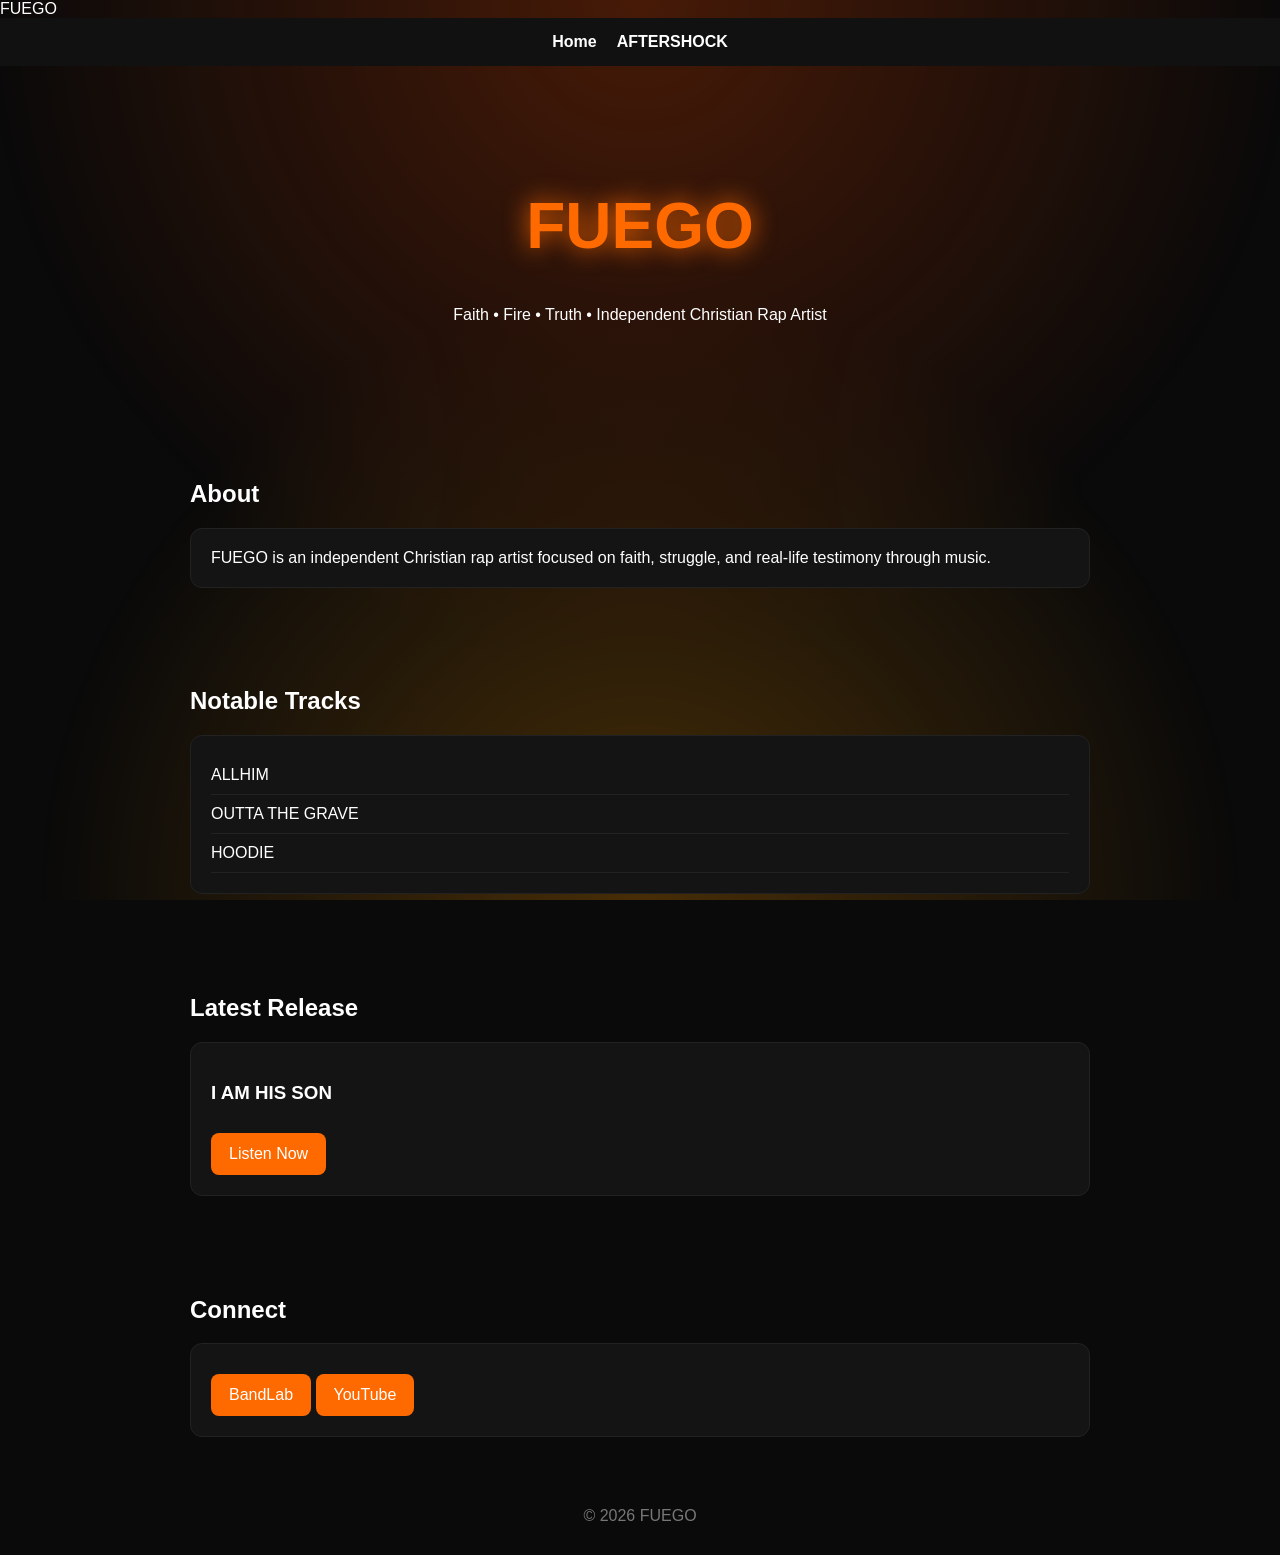
==== index.html @ 1879ee82 "Update index.html" ====
<!DOCTYPE html>
<html>
<head>
<title>FUEGO</title>
<link rel="stylesheet" href="style.css">
</head>
<script>
const canvas = document.getElementById("fireCanvas");
const ctx = canvas.getContext("2d");

function resize(){
    canvas.width = window.innerWidth;
    canvas.height = window.innerHeight;
}
resize();
window.addEventListener("resize", resize);

const particles = [];

function createParticle(){
    return {
        x: Math.random() * canvas.width,
        y: canvas.height + Math.random() * 50,
        size: Math.random() * 4 + 1,
        speedY: Math.random() * 2 + 1,
        speedX: (Math.random() - 0.5) * 1,
        alpha: Math.random() * 0.5 + 0.2
    };
}

for(let i=0;i<80;i++){
    particles.push(createParticle());
}

function draw(){
    ctx.clearRect(0,0,canvas.width,canvas.height);

    for(let i=0;i<particles.length;i++){
        let p = particles[i];

        p.y -= p.speedY;
        p.x += p.speedX;

        if(p.y < -10){
            particles[i] = createParticle();
            continue;
        }

        ctx.beginPath();
        ctx.fillStyle = `rgba(255, 100, 0, ${p.alpha})`;
        ctx.shadowBlur = 15;
        ctx.shadowColor = "#ff4d00";
        ctx.arc(p.x, p.y, p.size, 0, Math.PI * 2);
        ctx.fill();
    }

    requestAnimationFrame(draw);
}

draw();
</script>
<body>
<canvas id="fireCanvas"></canvas>
    <div id="introScreen">
    <div class="introText">FUEGO</div>
</div>
<nav>
    <a href="index.html">Home</a>
    <a href="aftershock.html">AFTERSHOCK</a>
</nav>

<header>
    <h1>FUEGO</h1>
    <p>Faith • Fire • Truth • Independent Christian Rap Artist</p>
</header>

<section>
    <h2>About</h2>
    <div class="card">
        FUEGO is an independent Christian rap artist focused on faith,
        struggle, and real-life testimony through music.
    </div>
</section>

<section>
    <h2>Notable Tracks</h2>

    <div class="card">
        <div class="track">ALLHIM</div>
        <div class="track">OUTTA THE GRAVE</div>
        <div class="track">HOODIE</div>
    </div>
</section>

<section>
    <h2>Latest Release</h2>

    <div class="card">
        <h3>I AM HIS SON</h3>
        <a class="btn" href="https://www.bandlab.com/post/8612d5ce-7b82-4204-ab71-8ae051547318" target="_blank">
            Listen Now
        </a>
    </div>
</section>

<section>
    <h2>Connect</h2>

    <div class="card">
        <a class="btn" href="https://www.bandlab.com/flame_official1" target="_blank">BandLab</a>
        <a class="btn" href="https://www.youtube.com/@FUEGO_official1" target="_blank">YouTube</a>
    </div>
</section>

<footer>
    © 2026 FUEGO
</footer>

</body>
</html>
---- style.css ----
body{
    margin:0;
    font-family:Arial, Helvetica, sans-serif;
    background:#0a0a0a;
    color:white;
}

/* FIRE GLOW BACKGROUND */
body::before{
    content:"";
    position:fixed;
    top:0;
    left:0;
    width:100%;
    height:100%;
    background:radial-gradient(circle at top, #ff4d00 0%, transparent 60%),
               radial-gradient(circle at bottom, #ff9900 0%, transparent 55%);
    opacity:0.25;
    z-index:-1;
}

/* NAV */
nav{
    display:flex;
    justify-content:center;
    gap:20px;
    padding:15px;
    background:#111;
    position:sticky;
    top:0;
}

nav a{
    color:white;
    text-decoration:none;
    font-weight:bold;
}

nav a:hover{
    color:#ff6a00;
}

/* HEADERS */
header{
    text-align:center;
    padding:80px 20px;
}

h1{
    font-size:4rem;
    color:#ff6a00;
    text-shadow:0 0 25px #ff6a00;
}

/* SECTIONS */
section{
    max-width:900px;
    margin:auto;
    padding:40px 20px;
}

.card{
    background:#141414;
    padding:20px;
    border-radius:12px;
    margin-top:15px;
    border:1px solid #222;
}

/* BUTTONS */
.btn{
    display:inline-block;
    padding:12px 18px;
    background:#ff6a00;
    color:white;
    text-decoration:none;
    border-radius:8px;
    margin-top:10px;
}

.btn:hover{
    transform:scale(1.05);
}

/* TRACK LIST */
.track{
    padding:10px 0;
    border-bottom:1px solid #222;
}

/* FOOTER */
footer{
    text-align:center;
    padding:30px;
    color:#777;
}
#fireCanvas{
    position:fixed;
    top:0;
    left:0;
    width:100%;
    height:100%;
    z-index:-2;
    pointer-events:none;
}
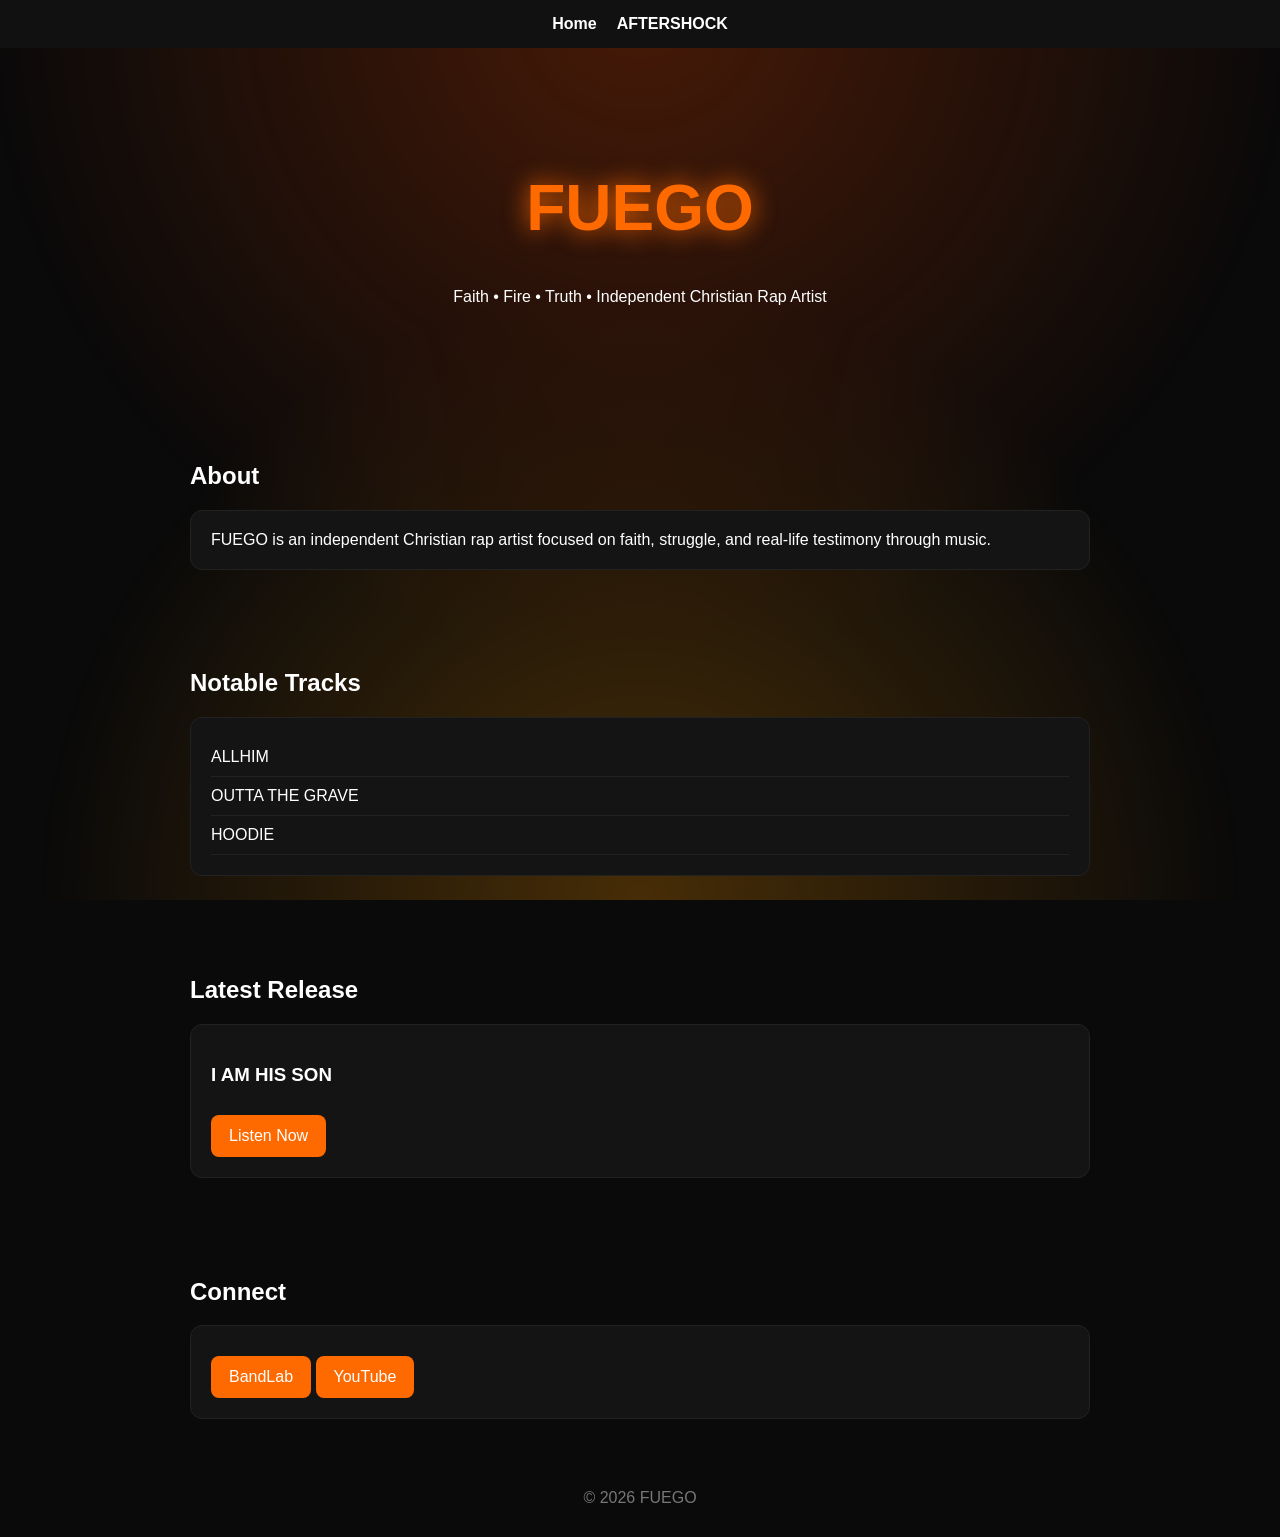
==== commit acb6a0db: "Update index.html" ====
--- a/index.html
+++ b/index.html
@@ -59,6 +59,15 @@
 
 draw();
 </script>
+    <script>
+// keeps intro from blocking clicks after fade
+setTimeout(() => {
+    const intro = document.getElementById("introScreen");
+    if(intro){
+        intro.style.display = "none";
+    }
+}, 4500);
+</script>
 <body>
 <canvas id="fireCanvas"></canvas>
     <div id="introScreen">
--- a/style.css
+++ b/style.css
@@ -103,3 +103,41 @@
     z-index:-2;
     pointer-events:none;
 }
+#introScreen{
+    position:fixed;
+    top:0;
+    left:0;
+    width:100%;
+    height:100%;
+    background:black;
+    display:flex;
+    justify-content:center;
+    align-items:center;
+    z-index:10000;
+    animation: fadeOut 2.5s ease forwards;
+    animation-delay:2s;
+}
+
+.introText{
+    font-size:5rem;
+    color:#ff6a00;
+    text-shadow:
+        0 0 10px #ff6a00,
+        0 0 20px #ff4d00,
+        0 0 40px #ff2a00;
+    letter-spacing:8px;
+    animation: flicker 1s infinite;
+}
+
+@keyframes flicker{
+    0%{opacity:1; transform:scale(1);}
+    25%{opacity:0.7;}
+    50%{opacity:1; transform:scale(1.05);}
+    75%{opacity:0.8;}
+    100%{opacity:1;}
+}
+
+@keyframes fadeOut{
+    0%{opacity:1;}
+    100%{opacity:0; visibility:hidden;}
+}
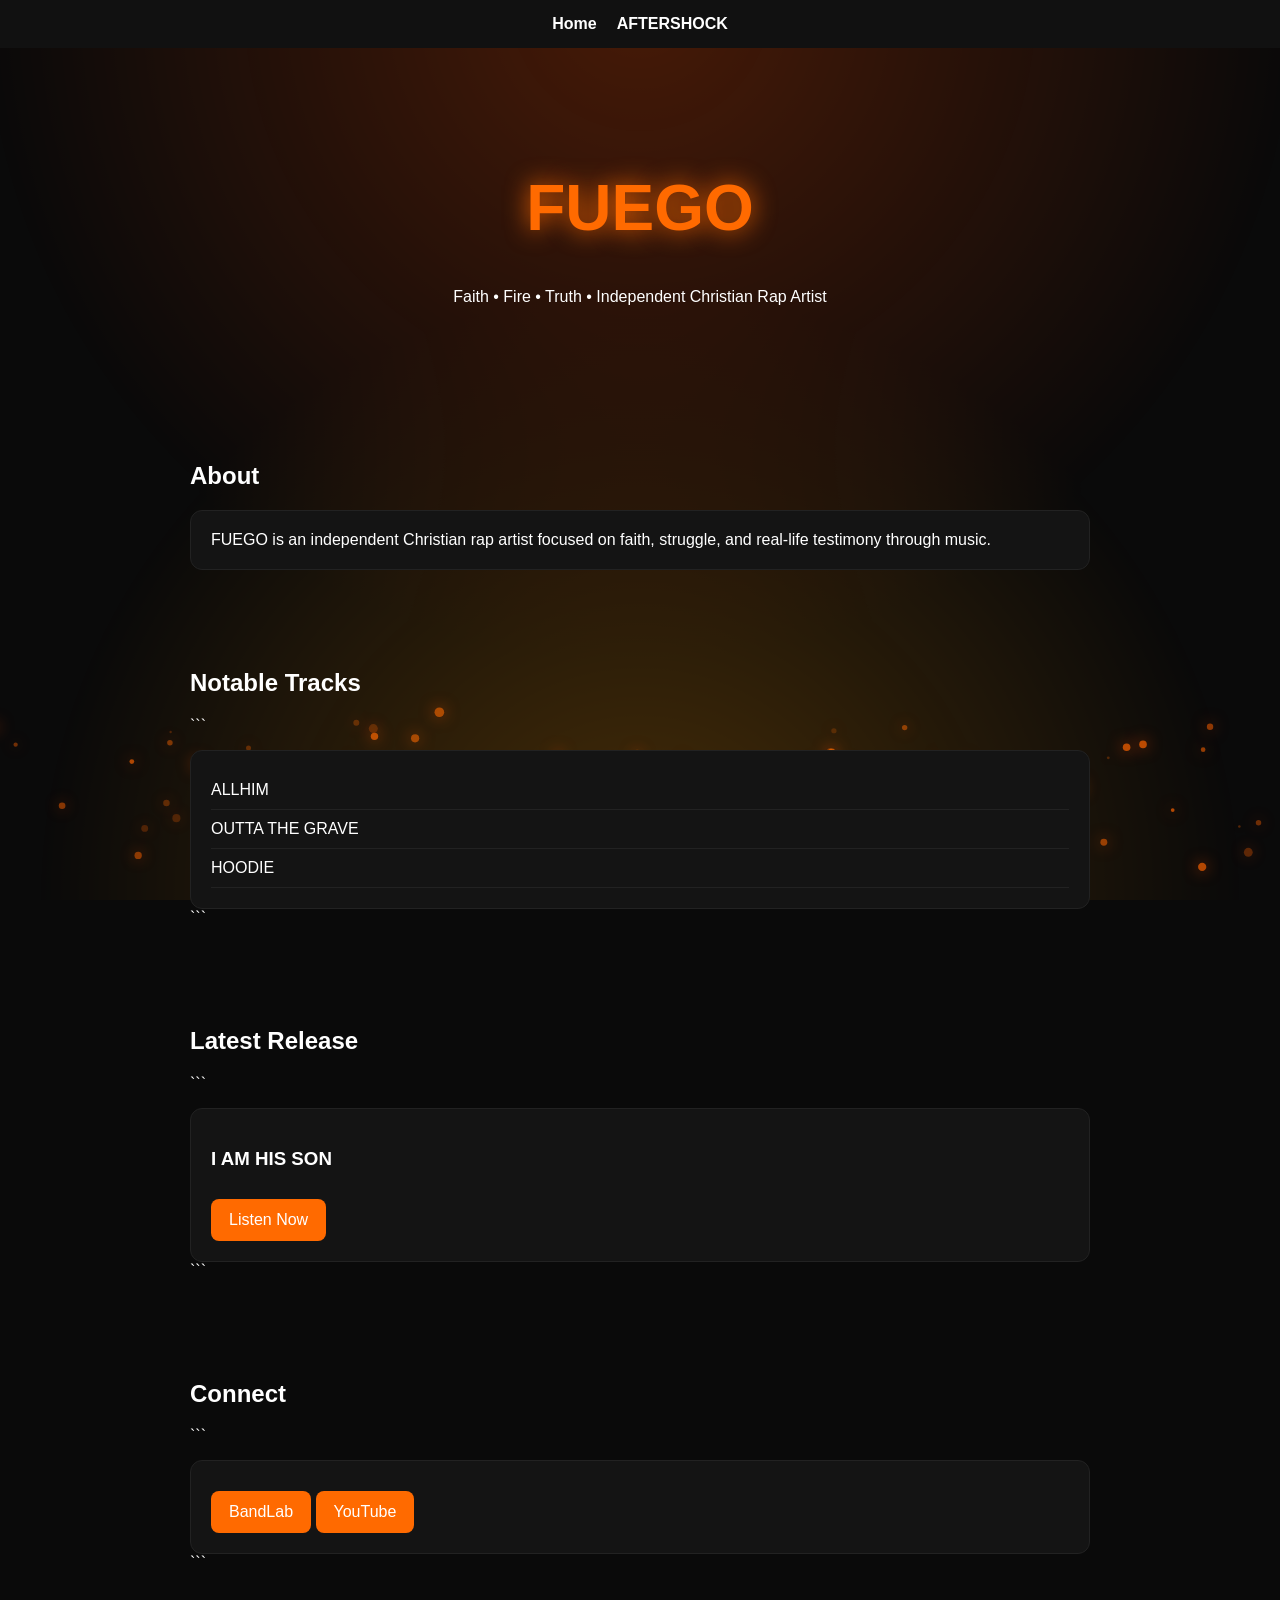
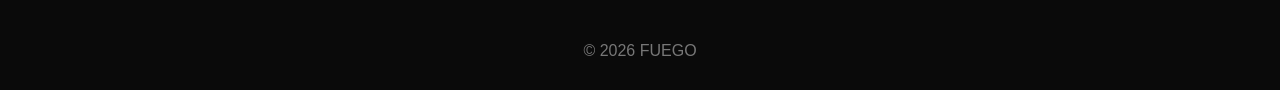
==== commit 4371d7c3: "Update index.html" ====
--- a/index.html
+++ b/index.html
@@ -1,78 +1,19 @@
 <!DOCTYPE html>
+
 <html>
 <head>
-<title>FUEGO</title>
-<link rel="stylesheet" href="style.css">
+    <title>FUEGO</title>
+    <link rel="stylesheet" href="style.css">
 </head>
-<script>
-const canvas = document.getElementById("fireCanvas");
-const ctx = canvas.getContext("2d");
 
-function resize(){
-    canvas.width = window.innerWidth;
-    canvas.height = window.innerHeight;
-}
-resize();
-window.addEventListener("resize", resize);
+<body>
 
-const particles = [];
+<canvas id="fireCanvas"></canvas>
 
-function createParticle(){
-    return {
-        x: Math.random() * canvas.width,
-        y: canvas.height + Math.random() * 50,
-        size: Math.random() * 4 + 1,
-        speedY: Math.random() * 2 + 1,
-        speedX: (Math.random() - 0.5) * 1,
-        alpha: Math.random() * 0.5 + 0.2
-    };
-}
-
-for(let i=0;i<80;i++){
-    particles.push(createParticle());
-}
-
-function draw(){
-    ctx.clearRect(0,0,canvas.width,canvas.height);
-
-    for(let i=0;i<particles.length;i++){
-        let p = particles[i];
-
-        p.y -= p.speedY;
-        p.x += p.speedX;
-
-        if(p.y < -10){
-            particles[i] = createParticle();
-            continue;
-        }
-
-        ctx.beginPath();
-        ctx.fillStyle = `rgba(255, 100, 0, ${p.alpha})`;
-        ctx.shadowBlur = 15;
-        ctx.shadowColor = "#ff4d00";
-        ctx.arc(p.x, p.y, p.size, 0, Math.PI * 2);
-        ctx.fill();
-    }
-
-    requestAnimationFrame(draw);
-}
-
-draw();
-</script>
-    <script>
-// keeps intro from blocking clicks after fade
-setTimeout(() => {
-    const intro = document.getElementById("introScreen");
-    if(intro){
-        intro.style.display = "none";
-    }
-}, 4500);
-</script>
-<body>
-<canvas id="fireCanvas"></canvas>
-    <div id="introScreen">
+<div id="introScreen">
     <div class="introText">FUEGO</div>
 </div>
+
 <nav>
     <a href="index.html">Home</a>
     <a href="aftershock.html">AFTERSHOCK</a>
@@ -94,36 +35,112 @@
 <section>
     <h2>Notable Tracks</h2>
 
-    <div class="card">
-        <div class="track">ALLHIM</div>
-        <div class="track">OUTTA THE GRAVE</div>
-        <div class="track">HOODIE</div>
-    </div>
+```
+<div class="card">
+    <div class="track">ALLHIM</div>
+    <div class="track">OUTTA THE GRAVE</div>
+    <div class="track">HOODIE</div>
+</div>
+```
+
 </section>
 
 <section>
     <h2>Latest Release</h2>
 
-    <div class="card">
-        <h3>I AM HIS SON</h3>
-        <a class="btn" href="https://www.bandlab.com/post/8612d5ce-7b82-4204-ab71-8ae051547318" target="_blank">
-            Listen Now
-        </a>
-    </div>
+```
+<div class="card">
+    <h3>I AM HIS SON</h3>
+    <a class="btn" href="https://www.bandlab.com/post/8612d5ce-7b82-4204-ab71-8ae051547318" target="_blank">
+        Listen Now
+    </a>
+</div>
+```
+
 </section>
 
 <section>
     <h2>Connect</h2>
 
-    <div class="card">
-        <a class="btn" href="https://www.bandlab.com/flame_official1" target="_blank">BandLab</a>
-        <a class="btn" href="https://www.youtube.com/@FUEGO_official1" target="_blank">YouTube</a>
-    </div>
+```
+<div class="card">
+    <a class="btn" href="https://www.bandlab.com/flame_official1" target="_blank">BandLab</a>
+    <a class="btn" href="https://www.youtube.com/@FUEGO_official1" target="_blank">YouTube</a>
+</div>
+```
+
 </section>
 
 <footer>
     © 2026 FUEGO
 </footer>
 
+<script>
+// FIRE PARTICLES
+const canvas = document.getElementById("fireCanvas");
+const ctx = canvas.getContext("2d");
+
+function resize(){
+    canvas.width = window.innerWidth;
+    canvas.height = window.innerHeight;
+}
+
+resize();
+window.addEventListener("resize", resize);
+
+const particles = [];
+
+function createParticle(){
+    return {
+        x: Math.random() * canvas.width,
+        y: canvas.height + Math.random() * 50,
+        size: Math.random() * 4 + 1,
+        speedY: Math.random() * 2 + 1,
+        speedX: (Math.random() - 0.5),
+        alpha: Math.random() * 0.5 + 0.2
+    };
+}
+
+for(let i = 0; i < 80; i++){
+    particles.push(createParticle());
+}
+
+function draw(){
+    ctx.clearRect(0, 0, canvas.width, canvas.height);
+
+    for(let i = 0; i < particles.length; i++){
+        let p = particles[i];
+
+        p.y -= p.speedY;
+        p.x += p.speedX;
+
+        if(p.y < -10){
+            particles[i] = createParticle();
+            continue;
+        }
+
+        ctx.beginPath();
+        ctx.fillStyle = `rgba(255,100,0,${p.alpha})`;
+        ctx.shadowBlur = 15;
+        ctx.shadowColor = "#ff4d00";
+        ctx.arc(p.x, p.y, p.size, 0, Math.PI * 2);
+        ctx.fill();
+    }
+
+    requestAnimationFrame(draw);
+}
+
+draw();
+
+// INTRO SCREEN
+setTimeout(() => {
+    const intro = document.getElementById("introScreen");
+    if(intro){
+        intro.style.display = "none";
+    }
+}, 4500);
+</script>
+
 </body>
 </html>
+
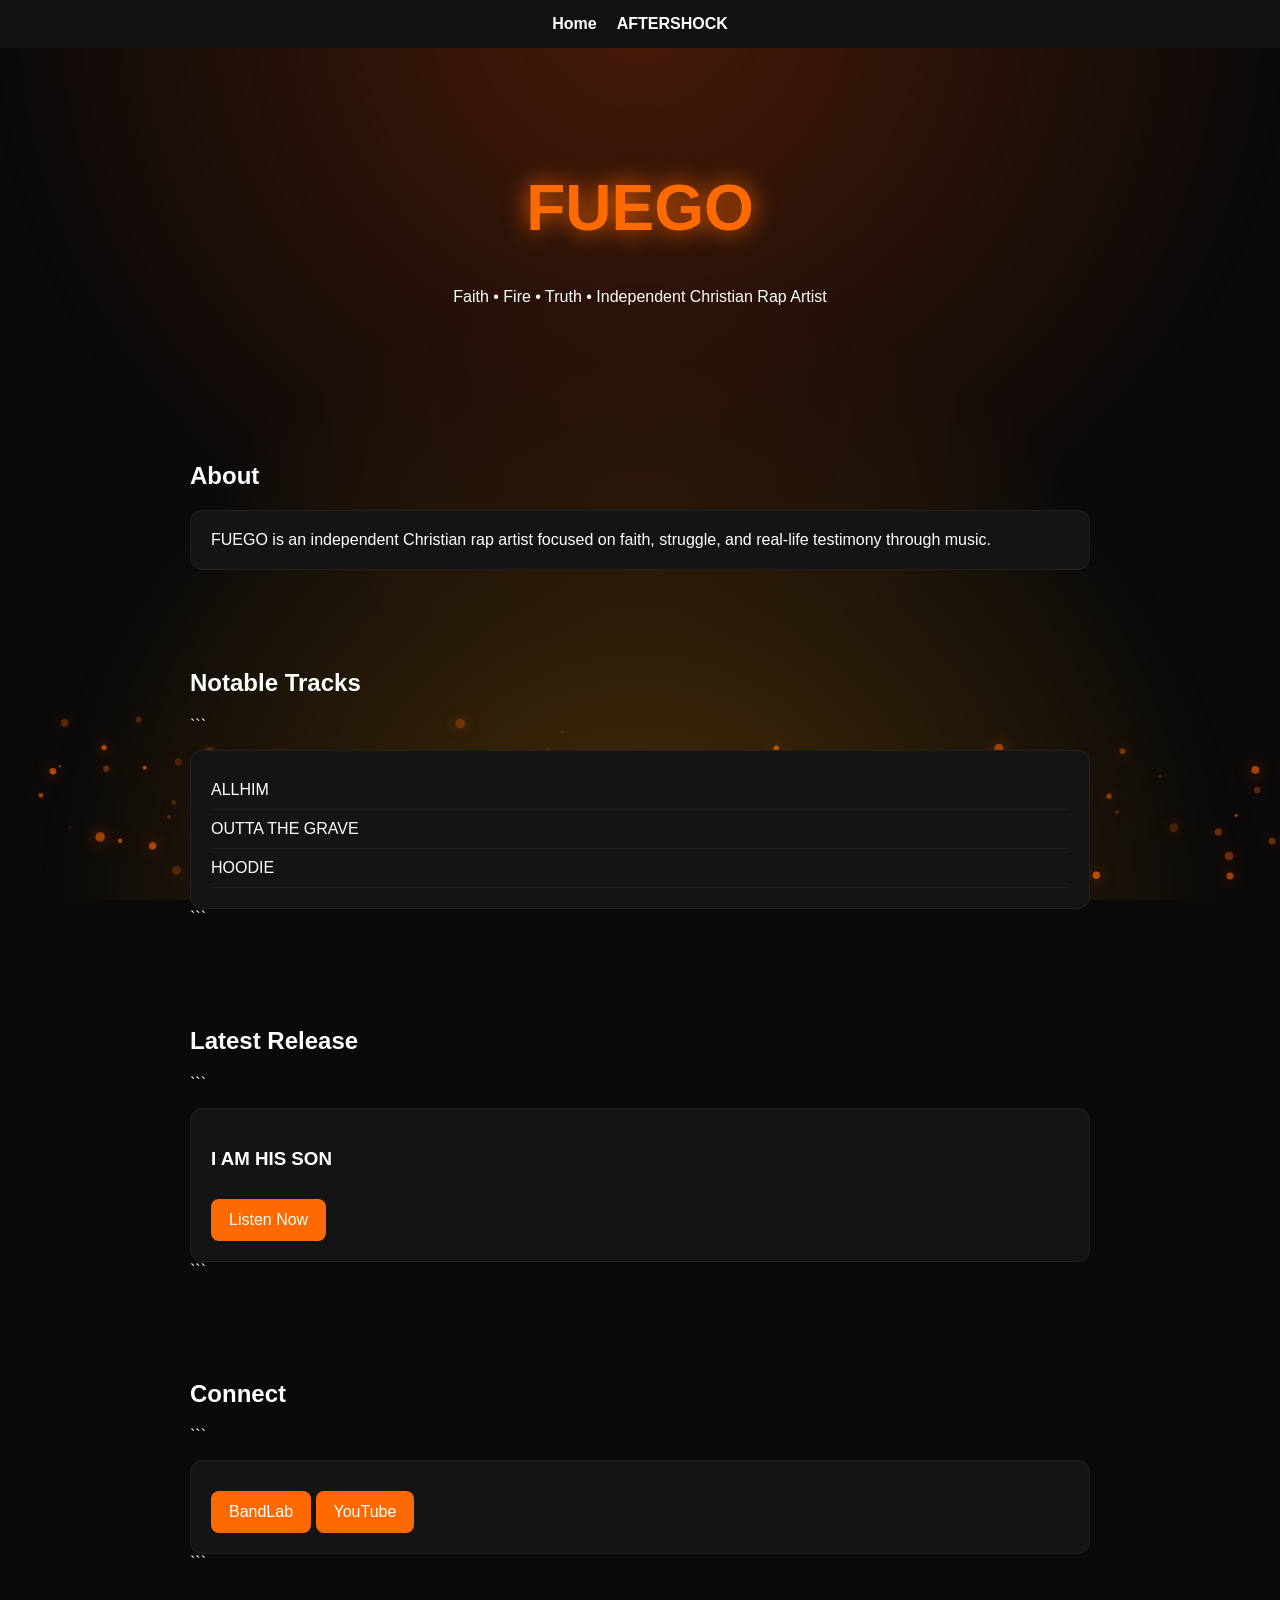
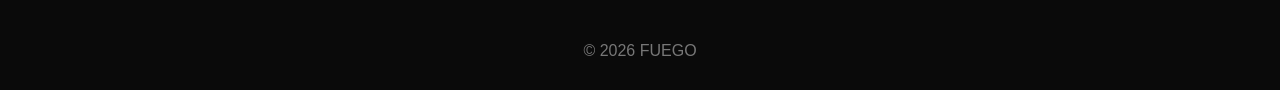
==== commit 7231170d: "Update index.html" ====
--- a/index.html
+++ b/index.html
@@ -11,7 +11,11 @@
 <canvas id="fireCanvas"></canvas>
 
 <div id="introScreen">
-    <div class="introText">FUEGO</div>
+    <div class="logoContainer">
+        <div class="logoFire">🔥</div>
+        <div class="introText">FUEGO</div>
+        <div class="logoTagline">FAITH • FIRE • TRUTH</div>
+    </div>
 </div>
 
 <nav>
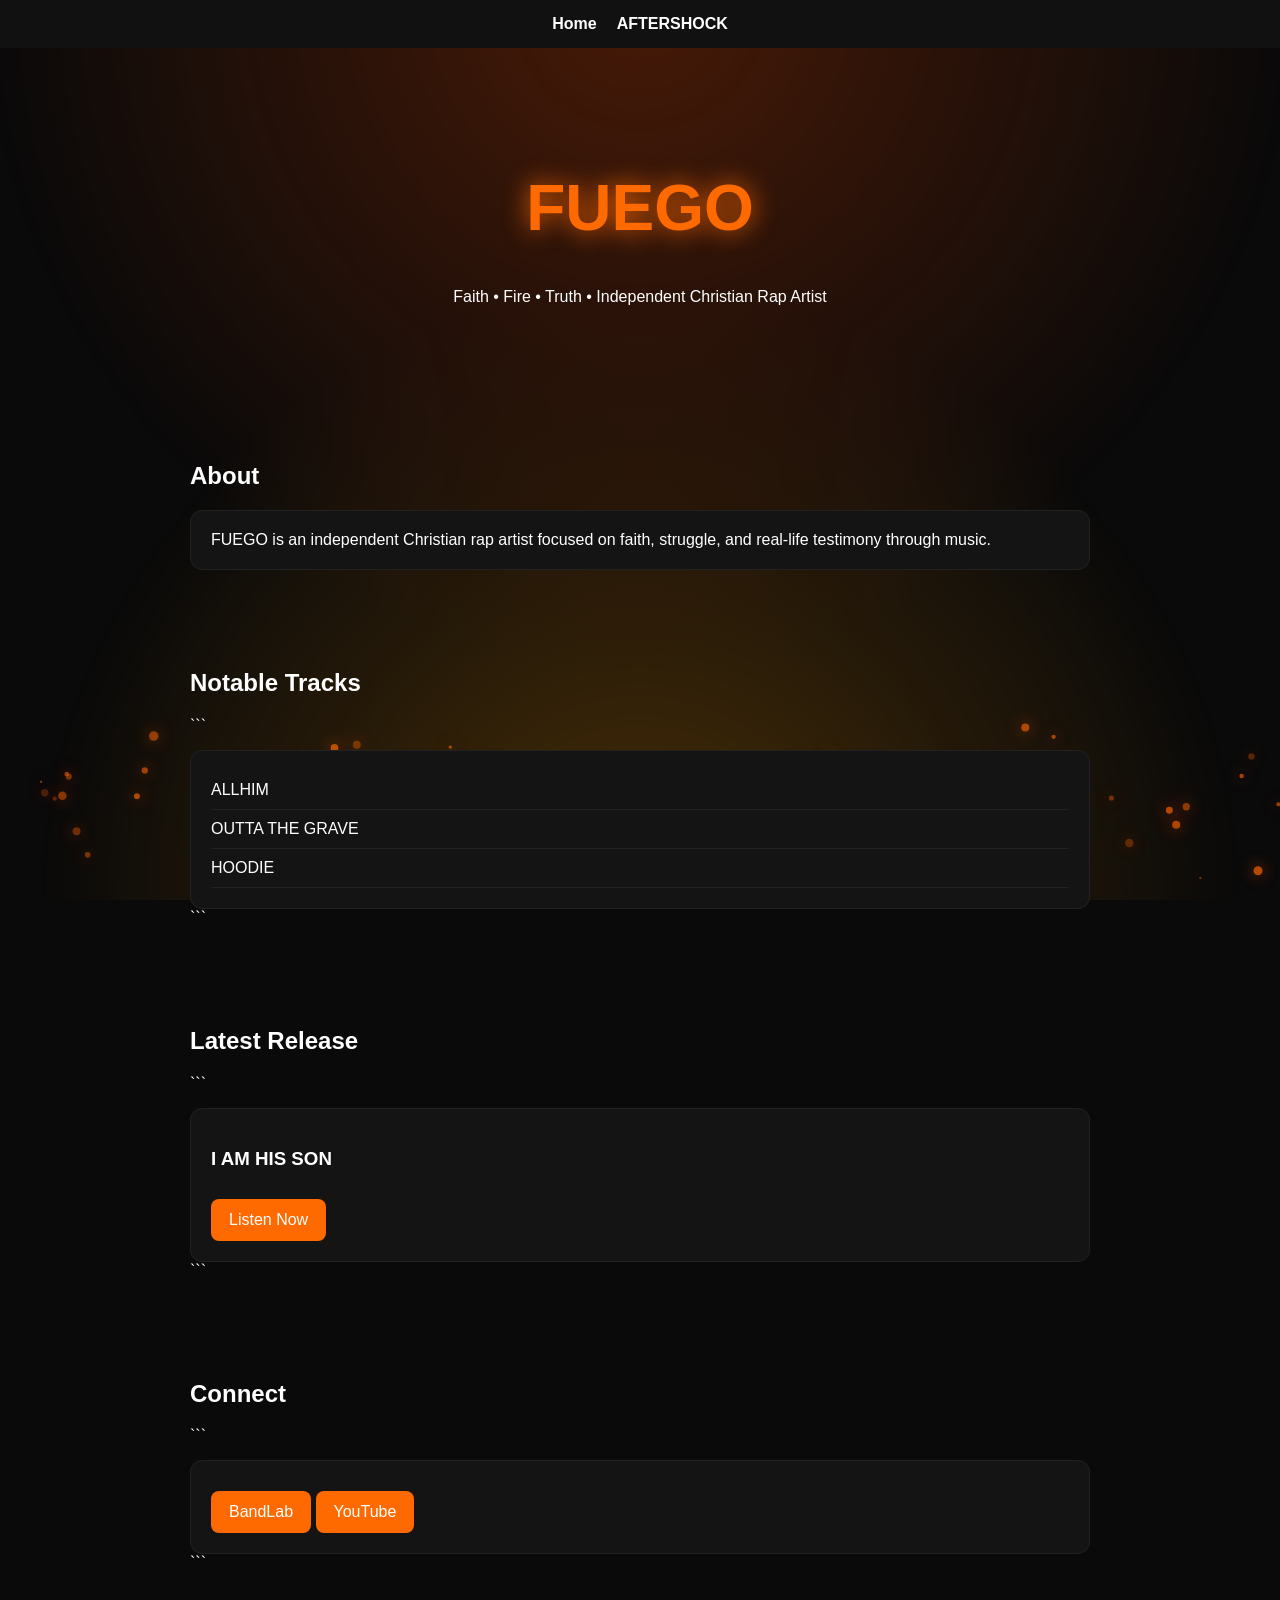
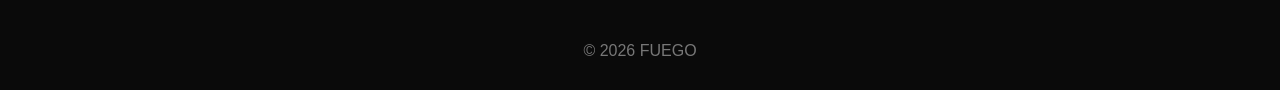
==== commit 568d6881: "Update index.html" ====
--- a/index.html
+++ b/index.html
@@ -12,12 +12,13 @@
 
 <div id="introScreen">
     <div class="logoContainer">
-        <div class="logoFire">🔥</div>
-        <div class="introText">FUEGO</div>
-        <div class="logoTagline">FAITH • FIRE • TRUTH</div>
+        <div class="logoLetter">F</div>
+        <div class="logoLetter">U</div>
+        <div class="logoLetter">E</div>
+        <div class="logoLetter">G</div>
+        <div class="logoLetter">O</div>
     </div>
 </div>
-
 <nav>
     <a href="index.html">Home</a>
     <a href="aftershock.html">AFTERSHOCK</a>
--- a/style.css
+++ b/style.css
@@ -141,3 +141,49 @@
     0%{opacity:1;}
     100%{opacity:0; visibility:hidden;}
 }
+.logoContainer{
+    text-align:center;
+    animation: logoRise 2s ease-out;
+}
+
+.logoFire{
+    font-size:4rem;
+    margin-bottom:10px;
+    animation: flameBounce 1.5s infinite;
+}
+
+.logoTagline{
+    color:#aaa;
+    letter-spacing:4px;
+    margin-top:10px;
+    font-size:0.9rem;
+    opacity:0;
+    animation: taglineAppear 1s forwards;
+    animation-delay:1s;
+}
+
+@keyframes logoRise{
+    from{
+        transform:translateY(50px);
+        opacity:0;
+    }
+    to{
+        transform:translateY(0);
+        opacity:1;
+    }
+}
+
+@keyframes flameBounce{
+    0%,100%{
+        transform:translateY(0);
+    }
+    50%{
+        transform:translateY(-8px);
+    }
+}
+
+@keyframes taglineAppear{
+    to{
+        opacity:1;
+    }
+}
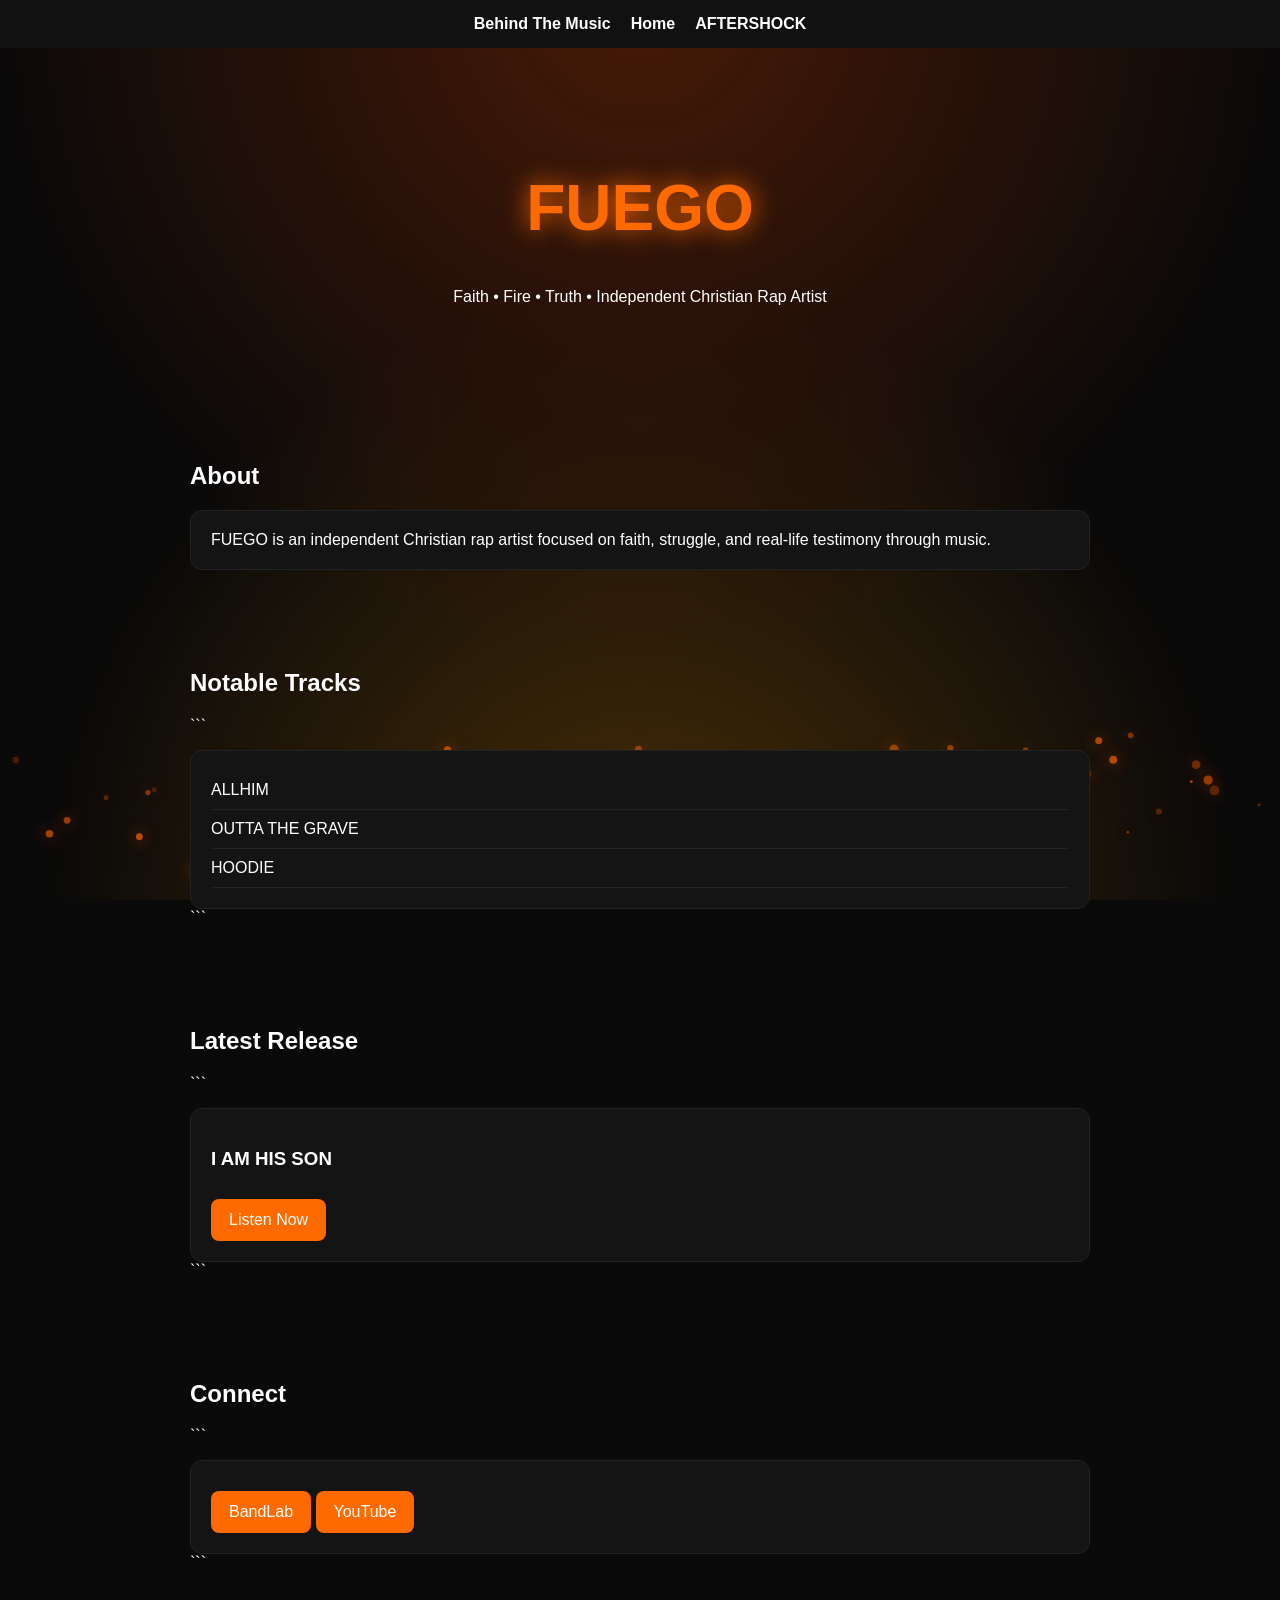
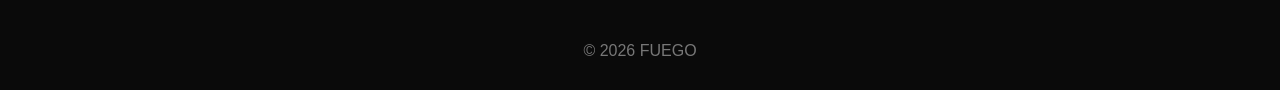
==== commit a5637cc7: "Update index.html" ====
--- a/index.html
+++ b/index.html
@@ -20,6 +20,7 @@
     </div>
 </div>
 <nav>
+    <a href="behindthemusic.html">Behind The Music</a>
     <a href="index.html">Home</a>
     <a href="aftershock.html">AFTERSHOCK</a>
 </nav>
--- a/style.css
+++ b/style.css
@@ -13,8 +13,9 @@
     left:0;
     width:100%;
     height:100%;
-    background:radial-gradient(circle at top, #ff4d00 0%, transparent 60%),
-               radial-gradient(circle at bottom, #ff9900 0%, transparent 55%);
+    background:
+        radial-gradient(circle at top, #ff4d00 0%, transparent 60%),
+        radial-gradient(circle at bottom, #ff9900 0%, transparent 55%);
     opacity:0.25;
     z-index:-1;
 }
@@ -40,7 +41,7 @@
     color:#ff6a00;
 }
 
-/* HEADERS */
+/* HEADER */
 header{
     text-align:center;
     padding:80px 20px;
@@ -94,6 +95,8 @@
     padding:30px;
     color:#777;
 }
+
+/* FIRE CANVAS */
 #fireCanvas{
     position:fixed;
     top:0;
@@ -103,12 +106,14 @@
     z-index:-2;
     pointer-events:none;
 }
+
+/* ========================= */
+/* INTRO BLACK SCREEN */
+/* ========================= */
+
 #introScreen{
     position:fixed;
-    top:0;
-    left:0;
-    width:100%;
-    height:100%;
+    inset:0;
     background:black;
     display:flex;
     justify-content:center;
@@ -121,69 +126,152 @@
 .introText{
     font-size:5rem;
     color:#ff6a00;
-    text-shadow:
-        0 0 10px #ff6a00,
-        0 0 20px #ff4d00,
-        0 0 40px #ff2a00;
+    text-shadow:0 0 20px #ff4d00, 0 0 40px #ff2a00;
     letter-spacing:8px;
-    animation: flicker 1s infinite;
-}
+    animation:flicker 1s infinite;
+}
+
+/* ========================= */
+/* LOGO ANIMATION */
+/* ========================= */
+
+.logoContainer{
+    display:flex;
+    justify-content:center;
+    gap:10px;
+}
+
+.logoLetter{
+    font-size:5rem;
+    font-weight:bold;
+    color:#ff6a00;
+    text-shadow:0 0 20px #ff4d00;
+    opacity:0;
+    animation:letterReveal 0.4s forwards;
+}
+
+.logoLetter:nth-child(1){animation-delay:0s;}
+.logoLetter:nth-child(2){animation-delay:0.2s;}
+.logoLetter:nth-child(3){animation-delay:0.4s;}
+.logoLetter:nth-child(4){animation-delay:0.6s;}
+.logoLetter:nth-child(5){animation-delay:0.8s;}
+
+@keyframes letterReveal{
+    from{opacity:0; transform:translateY(30px) scale(0.8);}
+    to{opacity:1; transform:translateY(0) scale(1);}
+}
+
+/* ========================= */
+/* IMPACT EFFECT (FIXED) */
+/* ========================= */
+
+#impactScreen{
+    position:fixed;
+    inset:0;
+    background:black;
+    z-index:99999;
+
+    /* IMPORTANT: prevent auto-show stacking issues */
+    display:none;
+}
+
+/* turn it ON when needed via JS */
+#impactScreen.active{
+    display:block;
+    animation: screenShake .4s linear;
+}
+
+#impactFlash{
+    position:absolute;
+    inset:0;
+    background:white;
+    opacity:0;
+    animation:flash .25s ease-out forwards;
+}
+
+#impactCircle{
+    position:absolute;
+    top:50%;
+    left:50%;
+    width:40px;
+    height:40px;
+    border-radius:50%;
+    background:#ff6a00;
+    transform:translate(-50%,-50%);
+    box-shadow:0 0 120px #ff4d00, 0 0 250px #ff2a00;
+    animation:shockwave 1s ease-out forwards;
+}
+
+#impactTitle{
+    position:absolute;
+    top:50%;
+    left:50%;
+    transform:translate(-50%,-50%);
+    font-size:6rem;
+    font-weight:bold;
+    letter-spacing:10px;
+    color:white;
+    opacity:0;
+    text-shadow:0 0 40px #ff4d00;
+
+    animation:titleReveal 1s forwards;
+    animation-delay:0.5s;
+}
+
+/* ========================= */
+/* ANIMATIONS */
+/* ========================= */
 
 @keyframes flicker{
-    0%{opacity:1; transform:scale(1);}
-    25%{opacity:0.7;}
-    50%{opacity:1; transform:scale(1.05);}
-    75%{opacity:0.8;}
-    100%{opacity:1;}
+    0%,100%{opacity:1;}
+    50%{opacity:0.7;}
 }
 
 @keyframes fadeOut{
-    0%{opacity:1;}
-    100%{opacity:0; visibility:hidden;}
-}
-.logoContainer{
+    to{opacity:0; visibility:hidden;}
+}
+
+@keyframes flash{
+    from{opacity:1;}
+    to{opacity:0;}
+}
+
+@keyframes shockwave{
+    from{transform:translate(-50%,-50%) scale(0); opacity:1;}
+    to{transform:translate(-50%,-50%) scale(60); opacity:0;}
+}
+
+@keyframes titleReveal{
+    from{opacity:0; transform:translate(-50%,-50%) scale(0.5);}
+    to{opacity:1; transform:translate(-50%,-50%) scale(1);}
+}
+
+@keyframes screenShake{
+    0%{transform:translate(0);}
+    20%{transform:translate(-8px,4px);}
+    40%{transform:translate(8px,-4px);}
+    60%{transform:translate(-6px,-3px);}
+    80%{transform:translate(6px,3px);}
+    100%{transform:translate(0);}
+}
+.section{
+    max-width:900px;
+    margin:auto;
+    padding:60px 20px;
+    line-height:1.8;
+}
+
+.section h1{
     text-align:center;
-    animation: logoRise 2s ease-out;
-}
-
-.logoFire{
-    font-size:4rem;
-    margin-bottom:10px;
-    animation: flameBounce 1.5s infinite;
-}
-
-.logoTagline{
-    color:#aaa;
-    letter-spacing:4px;
-    margin-top:10px;
-    font-size:0.9rem;
-    opacity:0;
-    animation: taglineAppear 1s forwards;
-    animation-delay:1s;
-}
-
-@keyframes logoRise{
-    from{
-        transform:translateY(50px);
-        opacity:0;
-    }
-    to{
-        transform:translateY(0);
-        opacity:1;
-    }
-}
-
-@keyframes flameBounce{
-    0%,100%{
-        transform:translateY(0);
-    }
-    50%{
-        transform:translateY(-8px);
-    }
-}
-
-@keyframes taglineAppear{
-    to{
-        opacity:1;
-    }
-}
+    font-size:3rem;
+    margin-bottom:40px;
+}
+
+.section h2{
+    color:#ff6600;
+    margin-top:40px;
+}
+
+.section p{
+    font-size:1.1rem;
+}
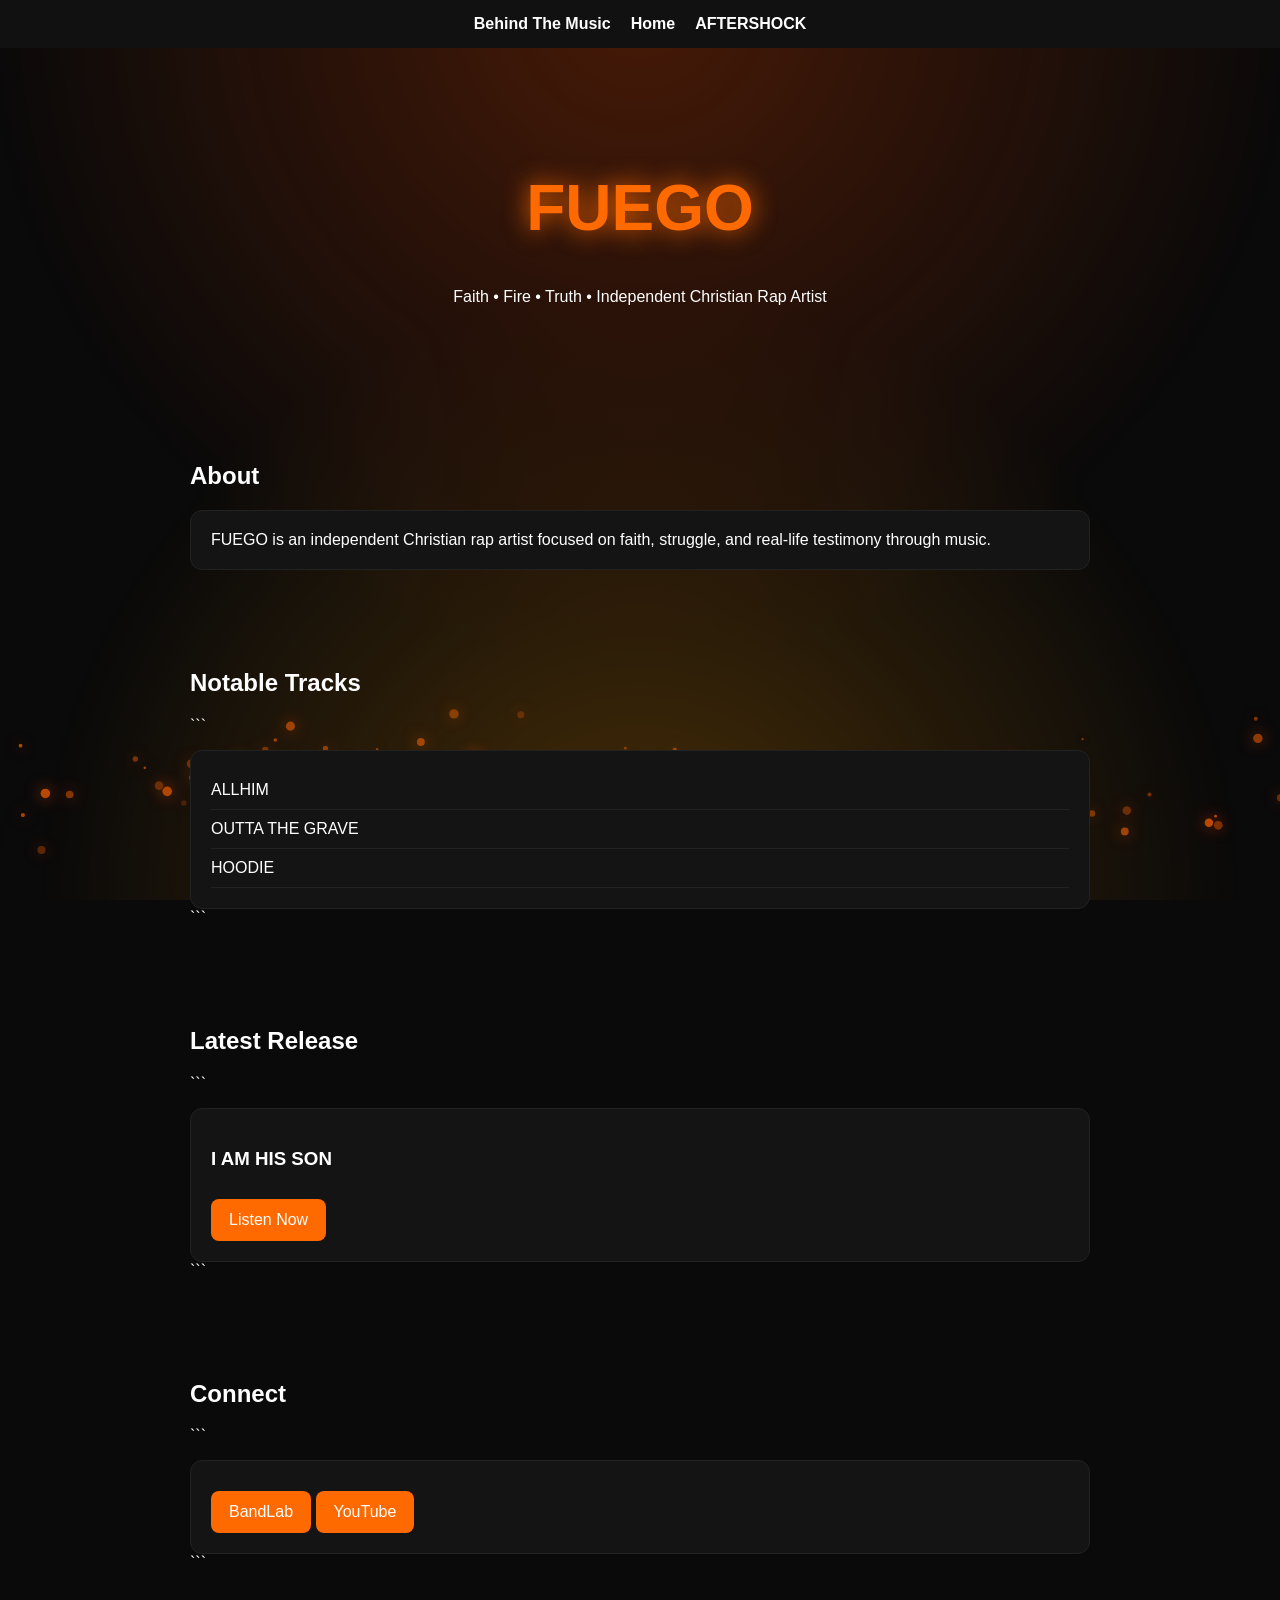
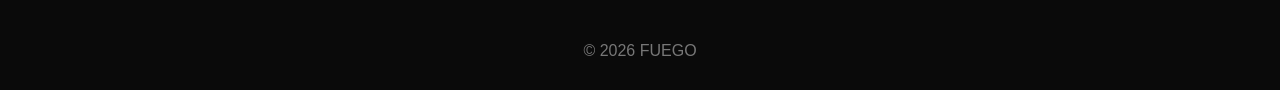
==== commit 009718c5: "Update index.html" ====
--- a/index.html
+++ b/index.html
@@ -20,7 +20,7 @@
     </div>
 </div>
 <nav>
-    <a href="behindthemusic.html">Behind The Music</a>
+ <a href="behindthemusic.html">Behind The Music</a>
     <a href="index.html">Home</a>
     <a href="aftershock.html">AFTERSHOCK</a>
 </nav>
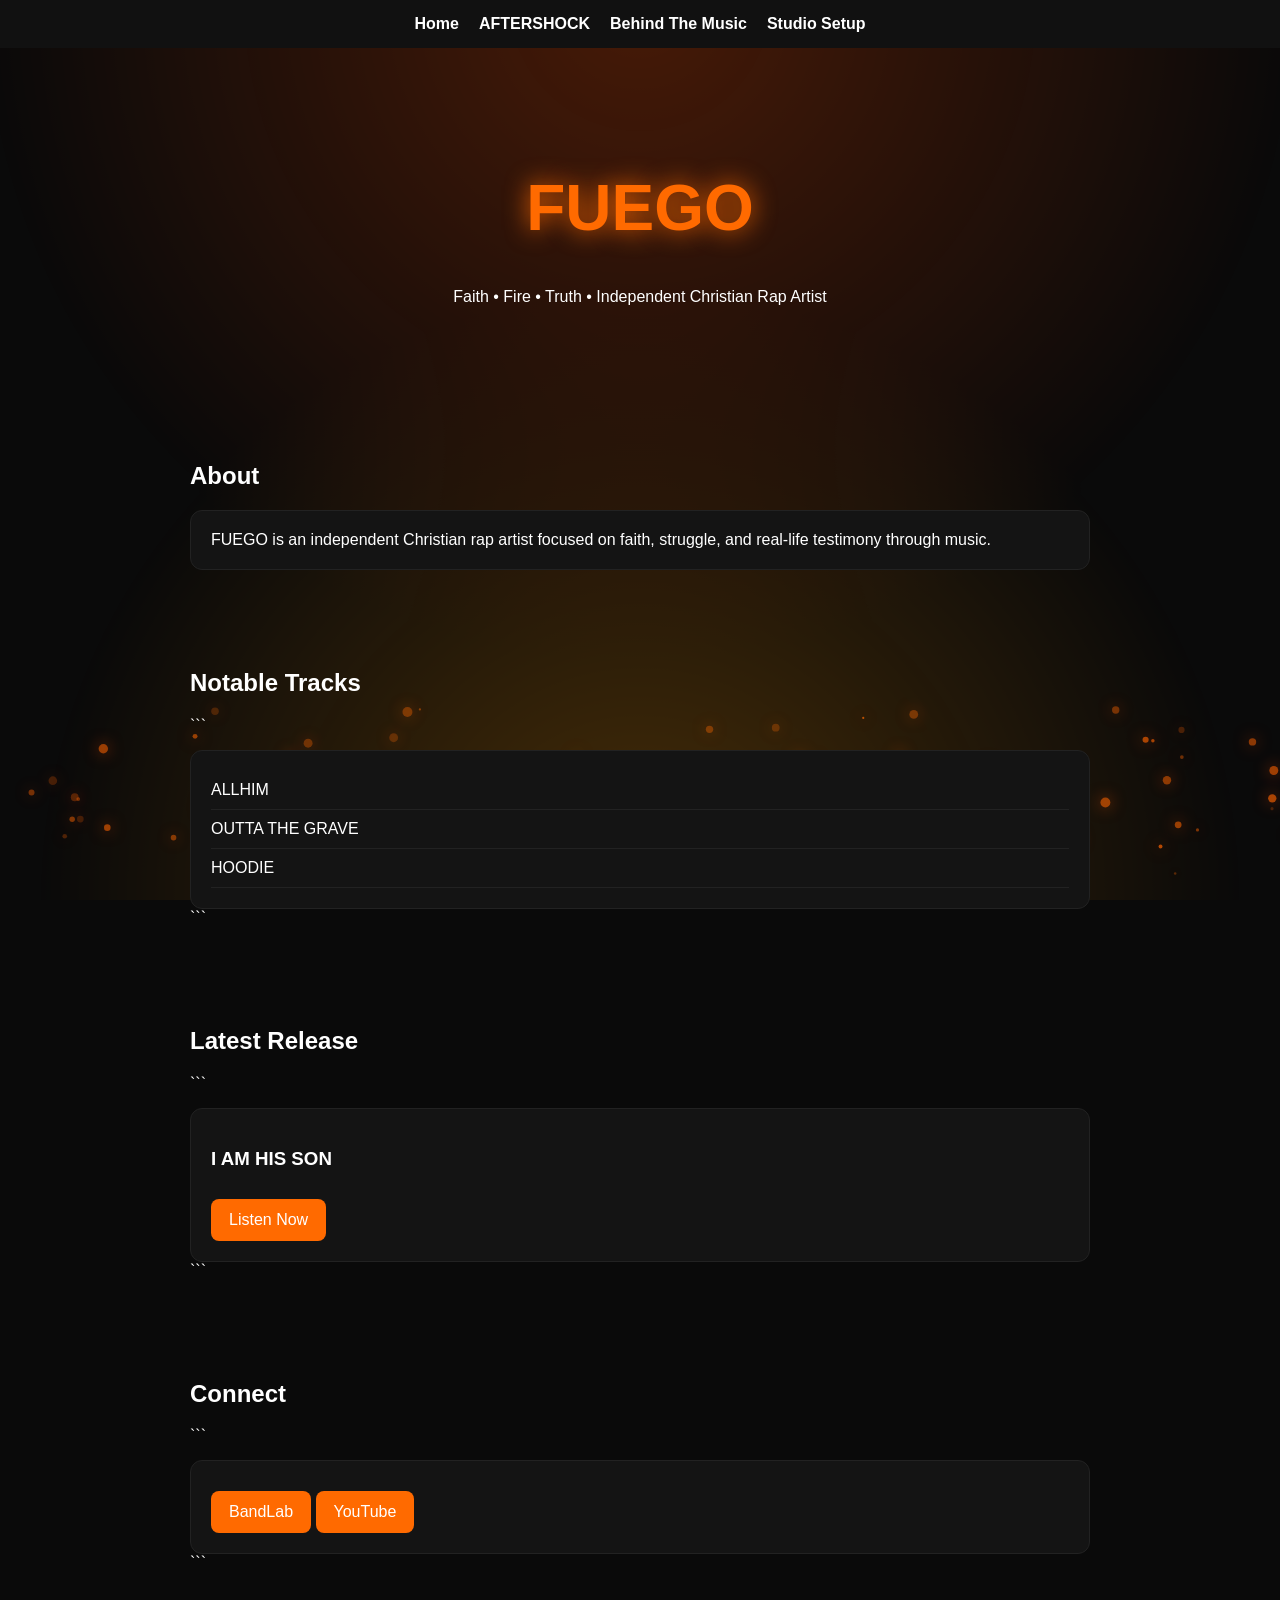
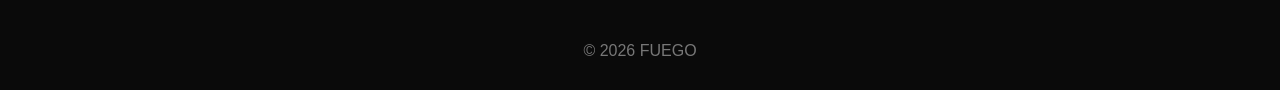
==== commit ec3ac47a: "Update index.html" ====
--- a/index.html
+++ b/index.html
@@ -20,9 +20,10 @@
     </div>
 </div>
 <nav>
- <a href="behindthemusic.html">Behind The Music</a>
     <a href="index.html">Home</a>
     <a href="aftershock.html">AFTERSHOCK</a>
+    <a href="behindthemusic.html">Behind The Music</a>
+    <a href="studio.html">Studio Setup</a>
 </nav>
 
 <header>
